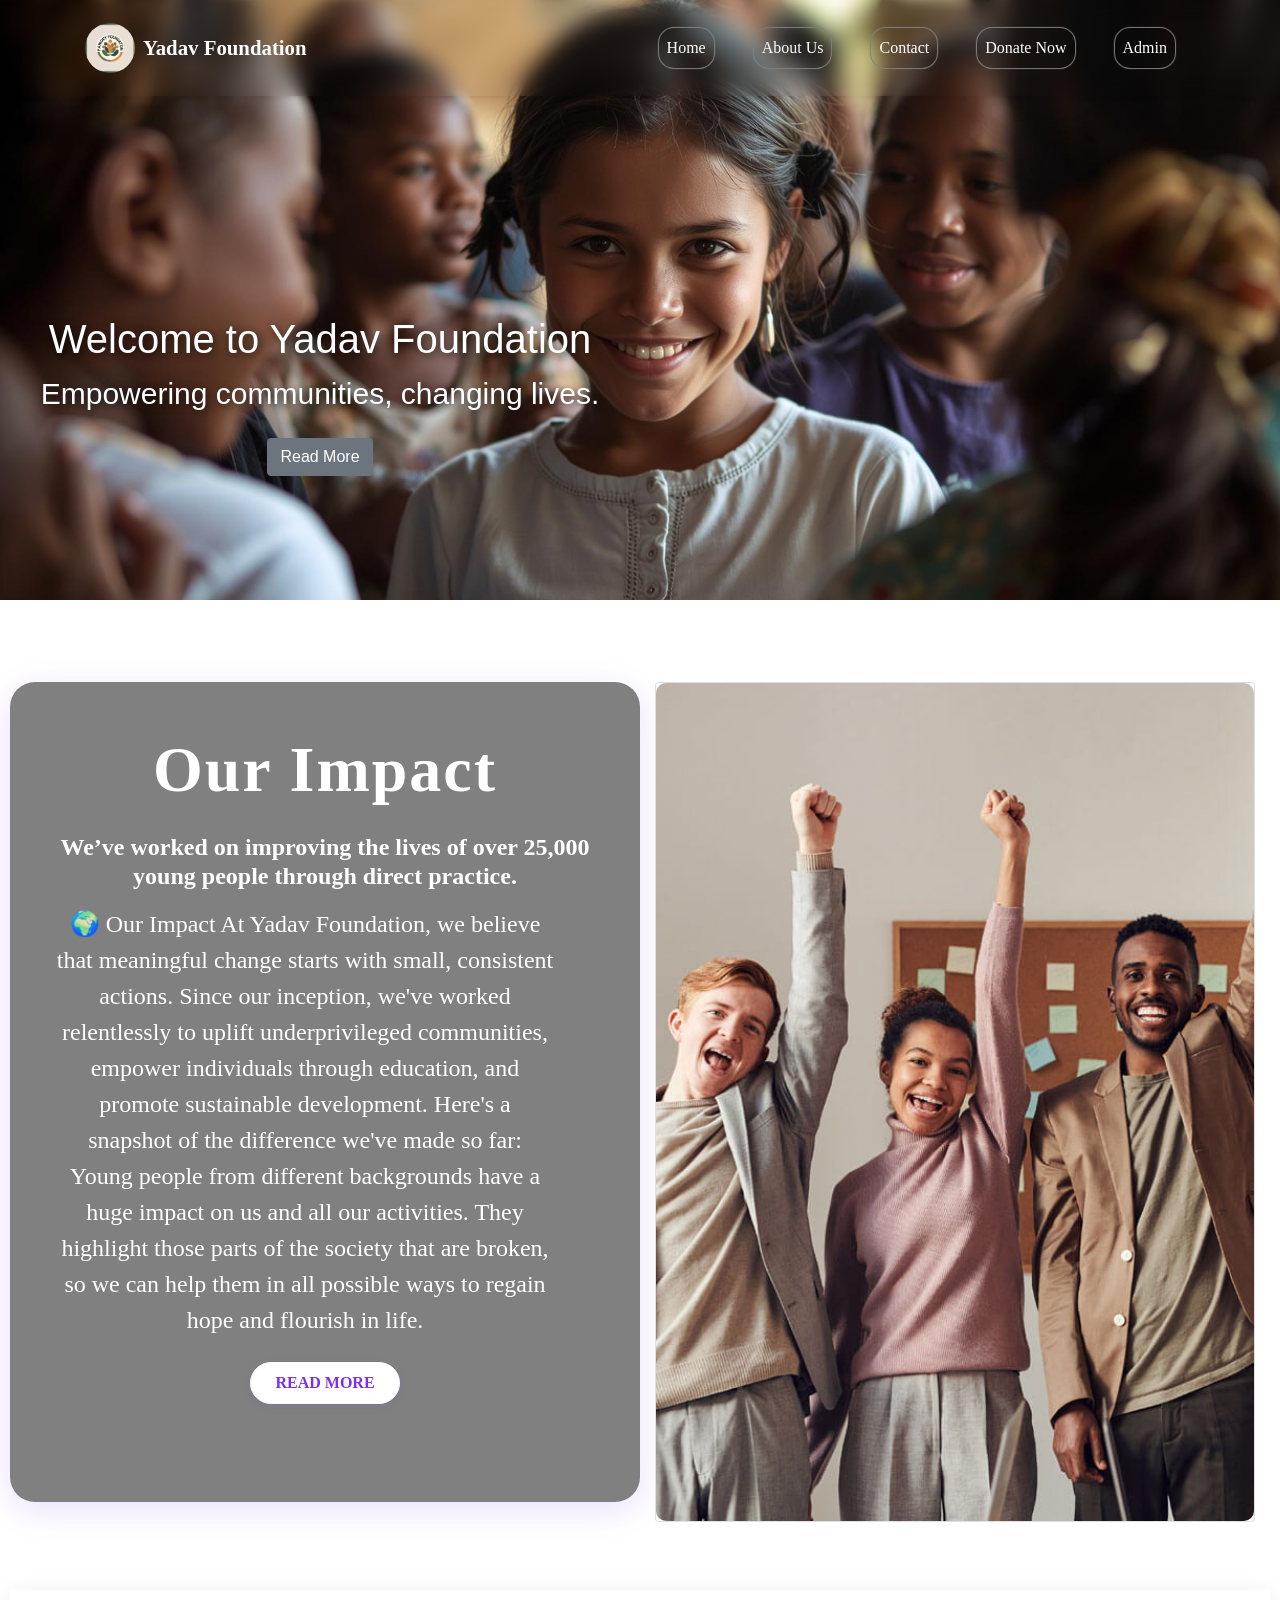
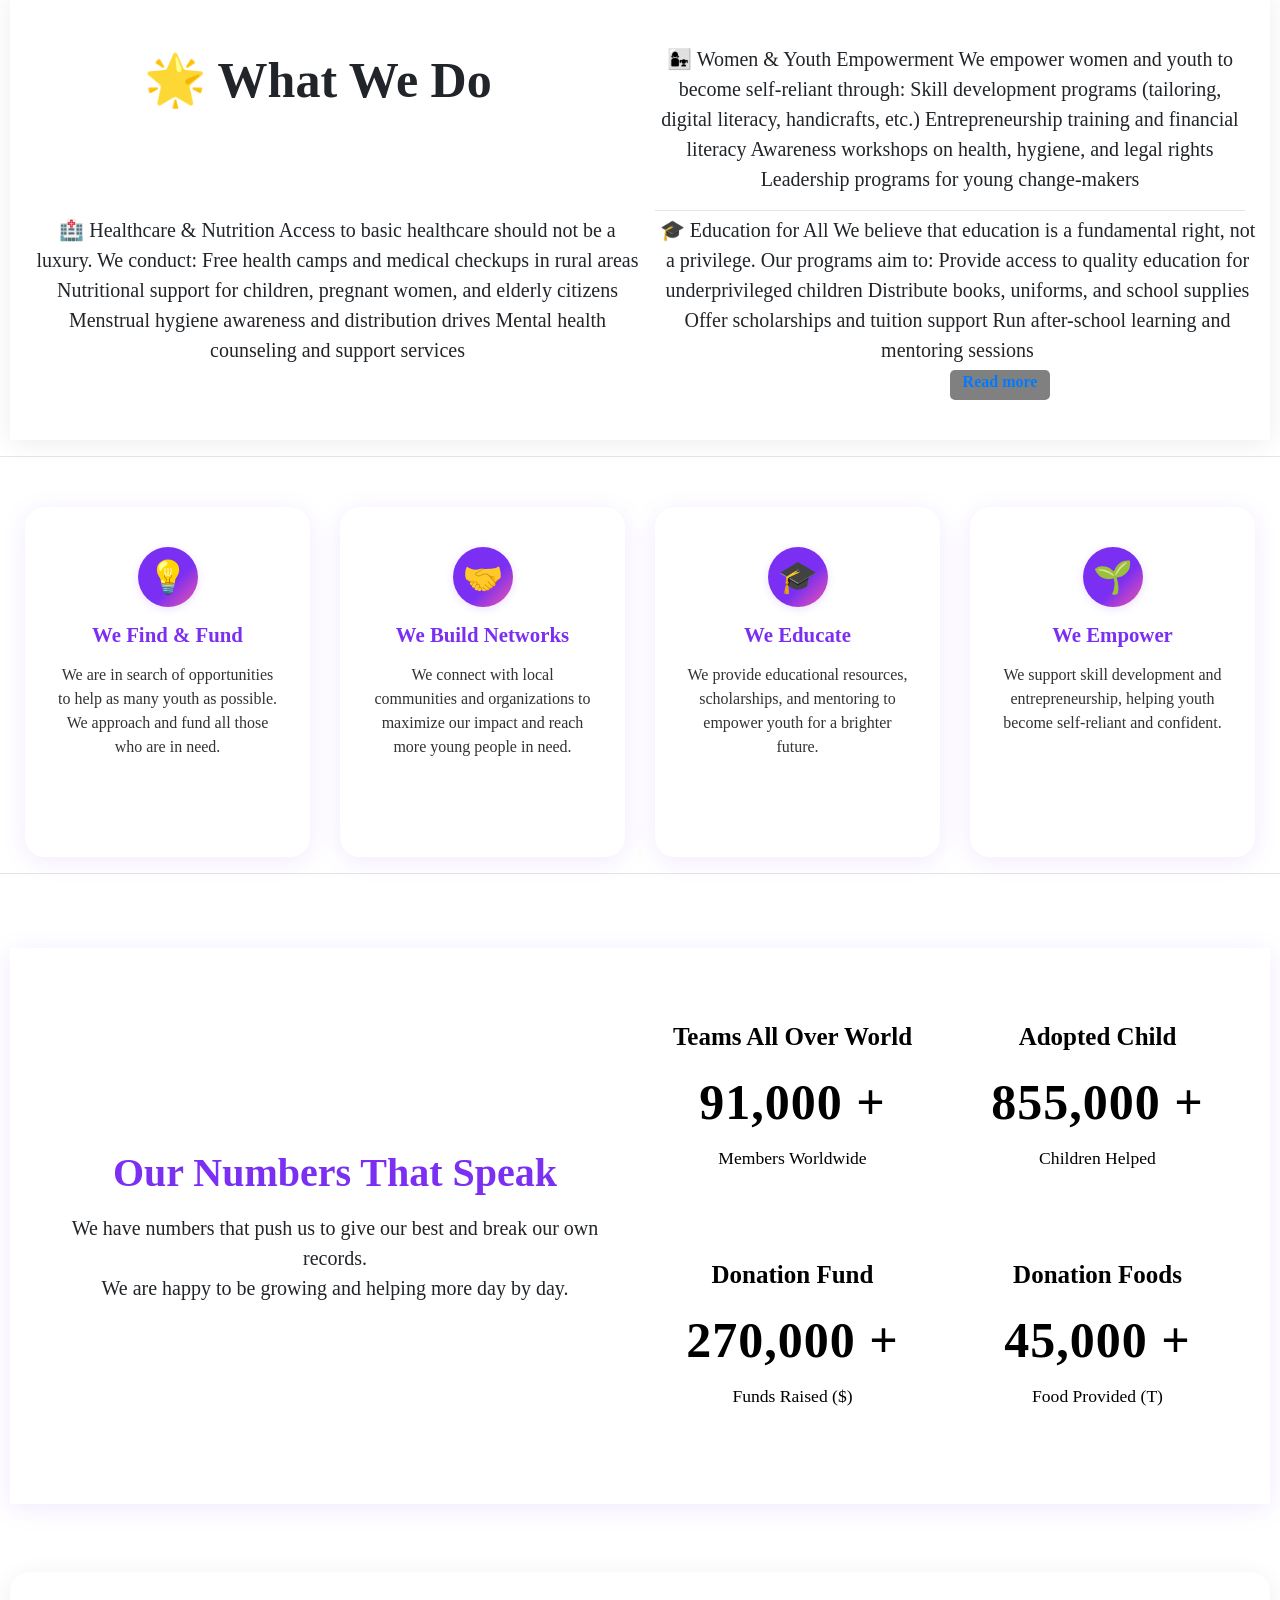
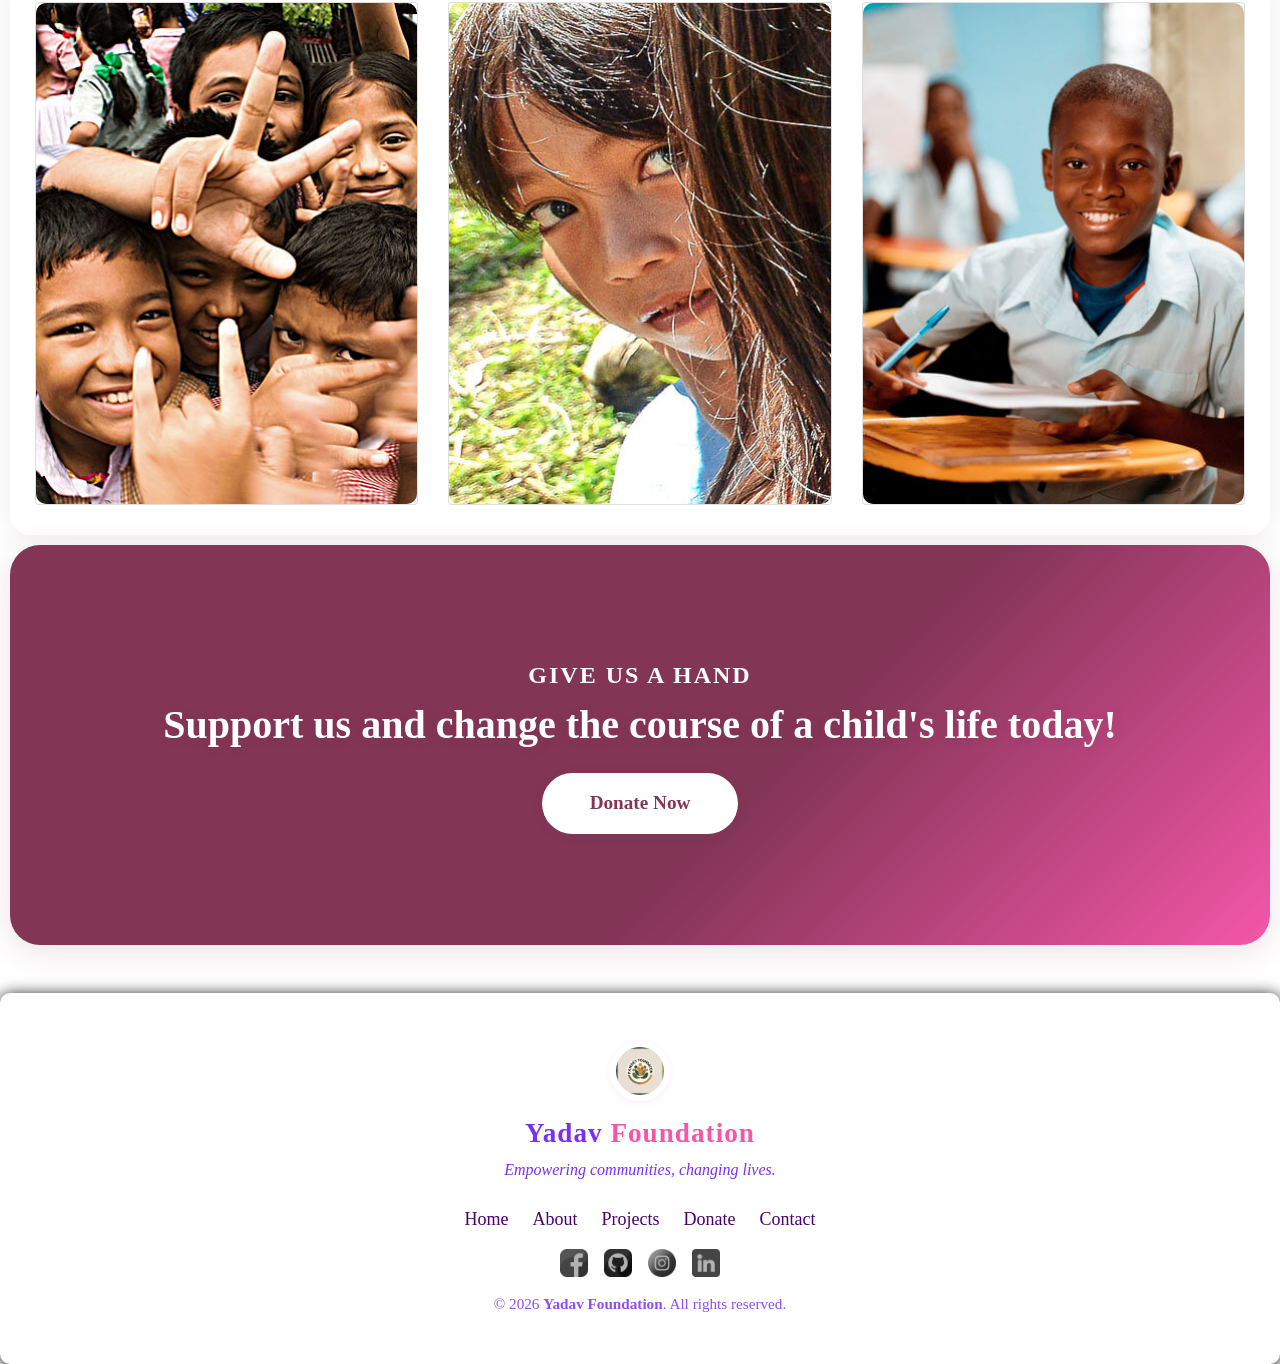
==== index.html @ 8e99e6e5 "first commit" ====
<!DOCTYPE html>
<html lang="en">

<head>
    <meta charset="UTF-8">
    <meta name="viewport" content="width=device-width, initial-scale=1.0">
    <title>NGO-Charity</title>
    <!-- ...existing code... -->
    <link rel="icon" type="image/png" href="images/logo.png" style="border-radius: 50%">
    <!-- ...existing code... -->
    <link rel="stylesheet" href="https://cdn.jsdelivr.net/npm/bootstrap@4.6.2/dist/css/bootstrap.min.css"
        integrity="sha384-xOolHFLEh07PJGoPkLv1IbcEPTNtaed2xpHsD9ESMhqIYd0nLMwNLD69Npy4HI+N" crossorigin="anonymous">
    <script src="https://cdn.jsdelivr.net/npm/jquery@3.5.1/dist/jquery.slim.min.js"
        integrity="sha384-DfXdz2htPH0lsSSs5nCTpuj/zy4C+OGpamoFVy38MVBnE+IbbVYUew+OrCXaRkfj"
        crossorigin="anonymous"></script>
    <script src="https://cdn.jsdelivr.net/npm/bootstrap@4.6.2/dist/js/bootstrap.bundle.min.js"
        integrity="sha384-Fy6S3B9q64WdZWQUiU+q4/2Lc9npb8tCaSX9FK7E8HnRr0Jz8D6OP9dO5Vg3Q9ct"
        crossorigin="anonymous"></script>
    <link rel="stylesheet" href="style.css">

</head>

<body>
    <div class="container-fluid p-0">
        <!-- Hero image at the top -->
        <div class="hero-image-container position-relative">
            <img src="images/home.jpg" alt="Hero" class="img-fluid w-100" style="height: 600px; object-fit: cover;">
            <div class="hero-text">
                <h1>Welcome to Yadav Foundation</h1>
                <p>Empowering communities, changing lives.</p>
                <button class="btn btn-secondary">Read More</button>
            </div>
        </div>
        <!-- navbar start -->
        <div class="row">
            <div class="col-sm-12">
                <nav class="navbar navbar-expand-md navbar-dark fixed-top custom-navbar shadow-sm">
                    <div class="container">
                        <a class="navbar-brand d-flex align-items-center" href="index.html">
                            <img src="images/logo.png" alt="Logo" class="rounded-circle mr-2"
                                style="height: 50px; width: 50px;">
                            <span class="brand-text">Yadav <strong>Foundation</strong></span>
                        </a>

                        <button class="navbar-toggler" type="button" data-toggle="collapse"
                            data-target="#navbarCollapse" aria-controls="navbarCollapse" aria-expanded="false"
                            aria-label="Toggle navigation">
                            <span class="navbar-toggler-icon"></span>
                        </button>

                        <div class="collapse navbar-collapse" id="navbarCollapse">
                            <ul class="navbar-nav ml-auto">
                                <li class="nav-item active">
                                    <a class="nav-link" href="index.html">Home</a>
                                </li>
                                <li class="nav-item active">
                                    <a class="nav-link" href="about.html">About Us</a>
                                </li>
                                <!-- <li class="nav-item active">
                                    <a class="nav-link" href="teams.html">Our Team</a>
                                </li> -->
                                <li class="nav-item active">
                                    <a class="nav-link" href="contact.html">Contact</a>
                                </li>

                                <li class="nav-item active">
                                    <a class="nav-link" href="donate.html">Donate Now</a>
                                </li>

                                <li class="nav-item active">
                                    <a class="nav-link" href="admin.html">Admin</a>
                                </li>
                            </ul>

                        </div>
                    </div>
                </nav>

            </div>
        </div>
        <!-- navbar end -->
        <!-- our impact start -->
        <br><br><br>
        <div class="row p-0 impact-row-bg" style="margin: 10px;">
            <div class="col-sm-6 impact-section-custom">
                <div class="text-center">
                    <h1 class="font-weight-bold display-4">Our Impact</h1>
                    <h3 class="mt-4 mb-3 font-weight-bold">We’ve worked on improving the lives of over 25,000 young
                        people through direct practice.</h3>
                    <p class="lead mb-4">
                        🌍 Our Impact

                        At Yadav Foundation, we believe that meaningful change starts with small, consistent actions.
                        Since our inception, we've worked relentlessly to uplift underprivileged communities, empower
                        individuals through education, and promote sustainable development. Here's a snapshot of the
                        difference we've made so far:
                        Young people from different backgrounds have a huge impact on us and all our activities. They
                        highlight those parts of the society that are broken, so we can help them in all possible ways
                        to regain hope and flourish in life.
                    </p>
                    <button class="btn btn-light font-weight-bold px-4 py-2 rounded-pill">READ MORE</button>
                </div>
            </div>
            <div class="col-sm-6">
                <center>
                    <div class="card" style="width: 100%;">
                        <img src="images/card1.jpg" class="card-img-top img" alt="...">
                    </div>
                </center>
            </div>
        </div><br><br>
        <!-- our impact end -->
        <!-- what we do start -->
        <div class="row what-we-do-bg" style="margin: 10px;">
            <div class="col-sm-6">
                <center>
                    <h1>🌟 What We Do</h1><br>
                    <p class="p">🏥 Healthcare & Nutrition

                        Access to basic healthcare should not be a luxury. We conduct:

                        Free health camps and medical checkups in rural areas

                        Nutritional support for children, pregnant women, and elderly citizens

                        Menstrual hygiene awareness and distribution drives

                        Mental health counseling and support services</p>
                </center>
            </div>
            <div class="col-sm-6"><br>

                <center>
                    <p id="p" class="text-center">👩‍👧 Women & Youth Empowerment

                        We empower women and youth to become self-reliant through:

                        Skill development programs (tailoring, digital literacy, handicrafts, etc.)

                        Entrepreneurship training and financial literacy

                        Awareness workshops on health, hygiene, and legal rights

                        Leadership programs for young change-makers</p>
                    <hr>
                    <p class="text-center p">🎓 Education for All

                        We believe that education is a fundamental right, not a privilege.
                        Our programs aim to:

                        Provide access to quality education for underprivileged children

                        Distribute books, uniforms, and school supplies

                        Offer scholarships and tuition support

                        Run after-school learning and mentoring sessions</p>
                    <br>
                    <a href="">Read more</a>
                </center>
            </div>
        </div>
        <!-- what we do end -->
        <hr>
        <br>
        <!-- cards start -->
        <div class="row card-row-custom" style="margin: 10px;">
            <div class="col-sm-3">
                <div class="card custom-card h-100 text-center">
                    <div class="card-body">
                        <div class="icon-circle mb-3">
                            <span>💡</span>
                        </div>
                        <h5 class="card-title font-weight-bold">We Find & Fund</h5>
                        <p class="card-text">We are in search of opportunities to help as many youth as possible. We
                            approach and fund all those who are in need.</p>
                    </div>
                </div>
            </div>
            <div class="col-sm-3">
                <div class="card custom-card h-100 text-center">
                    <div class="card-body">
                        <div class="icon-circle mb-3">
                            <span>🤝</span>
                        </div>
                        <h5 class="card-title font-weight-bold">We Build Networks</h5>
                        <p class="card-text">We connect with local communities and organizations to maximize our impact
                            and reach more young people in need.</p>
                    </div>
                </div>
            </div>
            <div class="col-sm-3">
                <div class="card custom-card h-100 text-center">
                    <div class="card-body">
                        <div class="icon-circle mb-3">
                            <span>🎓</span>
                        </div>
                        <h5 class="card-title font-weight-bold">We Educate</h5>
                        <p class="card-text">We provide educational resources, scholarships, and mentoring to empower
                            youth for a brighter future.</p>
                    </div>
                </div>
            </div>
            <div class="col-sm-3">
                <div class="card custom-card h-100 text-center">
                    <div class="card-body">
                        <div class="icon-circle mb-3">
                            <span>🌱</span>
                        </div>
                        <h5 class="card-title font-weight-bold">We Empower</h5>
                        <p class="card-text">We support skill development and entrepreneurship, helping youth become
                            self-reliant and confident.</p>
                    </div>
                </div>
            </div>
        </div>
        <!-- cards end -->
        <hr>
        <br><br>
        <!-- our numbers of speaking start -->
        <!-- ...existing code... -->
        <div class="row stats-row" style="margin: 10px;">
            <div class="col-sm-6 d-flex flex-column justify-content-center align-items-center stats-info">
                <h1 class="font-weight-bold mb-3">Our Numbers That Speak</h1>
                <p class="lead text-center mb-0">
                    We have numbers that push us to give our best and break our own records.<br>
                    We are happy to be growing and helping more day by day.
                </p>
            </div>
            <div class="col-sm-6">
                <div class="row">
                    <div class="col-6 mb-4">
                        <div class="stat-card text-center">
                            <div class="stat-icon">Teams All Over World</div>
                            <div class="stat-number" data-target="100000">0 +</div>
                            <div class="stat-label">Members Worldwide</div>
                        </div>
                    </div>
                    <div class="col-6 mb-4">
                        <div class="stat-card text-center">
                            <div class="stat-icon">Adopted Child</div>
                            <div class="stat-number" data-target="950000">0 +</div>
                            <div class="stat-label">Children Helped</div>
                        </div>
                    </div>
                    <div class="col-6 mb-4">
                        <div class="stat-card text-center">
                            <div class="stat-icon">Donation Fund</div>
                            <div class="stat-number" data-target="300000">0 +</div>
                            <div class="stat-label">Funds Raised ($)</div>
                        </div>
                    </div>
                    <div class="col-6 mb-4">
                        <div class="stat-card text-center">
                            <div class="stat-icon">Donation Foods</div>
                            <div class="stat-number" data-target="50000">0 +</div>
                            <div class="stat-label">Food Provided (T)</div>
                        </div>
                    </div>
                </div>
            </div>
        </div>
        <!-- ...existing code... -->


        <br><br>
        <!-- our numbers of speaking end -->
        <!-- cards start -->
        <div class="row gallery-row-bg" style="margin: 10px;">
            <div class="col-sm-4">
                <div class="card" style="width: 100%;">
                    <img src="images/card2.jpg" class="card-img-top img" alt="...">
                </div>
            </div>
            <div class="col-sm-4">
                <div class="card" style="width: 100%;">
                    <img src="images/card3.jpg" class="card-img-top img" alt="...">
                </div>
            </div>
            <div class="col-sm-4">
                <div class="card" style="width: 100%;">
                    <img src="images/card4.jpg" class="card-img-top img" alt="...">
                </div>
            </div>
        </div>
        <!-- cards end -->
        <!-- donation page start -->
        <div class="row donate-section align-items-center" style="margin: 10px; height: 400px;">
            <div class="col-sm-12">
                <div class="donate-content text-center">
                    <p class="donate-title mb-2">GIVE US A HAND</p>
                    <h1 class="donate-heading mb-4">Support us and change the course of a child's life today!</h1>
                    <a href="donate.html"
                        class="btn btn-light btn-lg font-weight-bold px-5 py-3 rounded-pill donate-btn">Donate Now</a>
                </div>
            </div>
        </div>
        <!-- donation page end -->

        <!-- footer start -->
        <footer class="main-footer-unique mt-5">
            <div class="footer-wave"></div>
            <div class="container text-center py-5">
                <div class="footer-logo mb-3">
                    <img src="images/logo.png" alt="NGO Logo"
                        style="height: 60px; border-radius: 50%; background: #fff; padding: 6px;">
                </div>
                <h2 class="footer-brand mb-2">Yadav <span>Foundation</span></h2>
                <p class="footer-motto mb-4">Empowering communities, changing lives.</p>
                <div class="footer-links mb-3">
                    <a href="index.html">Home</a>
                    <a href="about.html">About</a>
                    <a href="projects.html">Projects</a>
                    <a href="donate.html">Donate</a>
                    <a href="contact.html">Contact</a>
                </div>
                <div class="footer-social mb-3">
                    <a href="https://www.facebook.com/pushpraj.yadav.7161" title="Facebook"
                        class="footer-social-icon" target="_blank" rel="noopener noreferrer"><img
                            src="images/facebook.png" alt="Facebook" /></a>
                    <a href="https://github.com/PUSHPA9555" title="GitHub" class="footer-social-icon"
                        target="_blank" rel="noopener noreferrer"><img src="images/github.png" alt="GitHub" /></a>
                    <a href="https://www.instagram.com/sanskari_balak_1807/?hl=en" title="Instagram"
                        class="footer-social-icon" target="_blank" rel="noopener noreferrer"><img
                            src="images/instagram.png" alt="Instagram" /></a>

                    <a href="https://www.linkedin.com/in/pushpraj-yadav-289b63322/" title="Linkedin"
                        class="footer-social-icon " target="_blank" rel="noopener noreferrer"><img
                            src="images/linkedin.png" alt="Linkedin" /></a>
                </div>
                <p class="footer-copyright mb-0">
                    &copy; 2026 <b>Yadav Foundation</b>. All rights reserved.
                </p>
            </div>
        </footer>
        <!-- Add this just before </body> in your index.html -->
      
        <!-- footer end -->
    </div>
  <a href="index.html" class="go-top-btn" id="goTopBtn" title="Go to top">⬆</a>
    <!-- script.js file -->
    <script src="script.js"></script>
    
        <script>
// Show/hide scroll-to-top button
const goTopBtn = document.getElementById("goTopBtn");

window.addEventListener("scroll", () => {
    if (window.scrollY > 300) {
        goTopBtn.style.display = "block";
        goTopBtn.style.opacity = "1";
    } else {
        goTopBtn.style.opacity = "0";
        setTimeout(() => {
            goTopBtn.style.display = "none";
        }, 300);
    }
});

// Smooth scroll to top
goTopBtn.addEventListener("click", function (e) {
    e.preventDefault();
    window.scrollTo({ top: 0, behavior: "smooth" });

    const hideAfterScroll = setInterval(() => {
        if (window.scrollY === 0) {
            goTopBtn.style.opacity = "0";
            setTimeout(() => {
                goTopBtn.style.display = "none";
            }, 300);
            clearInterval(hideAfterScroll);
        }
    }, 100);
});


document.addEventListener("DOMContentLoaded", () => {
  const counters = document.querySelectorAll(".stat-number");

  counters.forEach(counter => {
    const updateCount = () => {
      const target = +counter.getAttribute("data-target");
      let count = +counter.innerText.replace(/\D/g, "");  // Non-digit hata ke number lo
      const increment = Math.ceil(target / 100);  // Speed adjust karne ke liye

      if (count < target) {
        count += increment;
        if (count > target) count = target;
        counter.innerText = count.toLocaleString() + " +";
        setTimeout(updateCount, 20);
      } else {
        counter.innerText = target.toLocaleString() + " +";  // Final number with commas
      }
    };

    updateCount();
  });
});

</script>


	<!-- tawk to link -->
	<!--Start of Tawk.to Script-->
	<script type="text/javascript">
	var Tawk_API=Tawk_API||{}, Tawk_LoadStart=new Date();
	(function(){
	var s1=document.createElement("script"),s0=document.getElementsByTagName("script")[0];
	s1.async=true;
	s1.src='https://embed.tawk.to/68ccf6eb61e7091922556005/1j5ga92cn';
	s1.charset='UTF-8';
	s1.setAttribute('crossorigin','*');
	s0.parentNode.insertBefore(s1,s0);
	})();
	</script>
	<!--End of Tawk.to Script-->
</body>

</html>
---- style.css ----
*{
    margin: 0;
    padding: 0;

}

body {
    font-family: Georgia, 'Times New Roman', Times, serif;
    /* background-image: url('images/bg.jpg'); */
    background: transparent;
    background-color: white;
    background-attachment: fixed;      /* This line fixes the background */
    background-size: cover;            /* Ensures the image covers the viewport */
    background-repeat: no-repeat;      /* Prevents tiling */
    background-position: center center;/* Centers the image */
}
.custom-navbar {
    background: rgba(0, 123, 255, 0.85); /* Light blue with transparency */
    backdrop-filter: blur(10px);
    transition: all 0.3s ease-in-out;
}
.custom-navbar {
    background:  none !important; /* semi-transparent black */
    transition: background 0.3s;
}
.navbar-brand .brand-text {
    font-size: 1.3rem;
    font-weight: 600;
    color: #fff;
    transition: color 0.3s ease-in-out;
}

.navbar-nav .nav-link {
    color: #fff;
    font-weight: 500;
    transition: color 0.3s ease-in-out;
    box-shadow: 0 0 1px 1px gray;
    margin: 20px;
    border-radius: 15px;
}

.navbar-nav .nav-link:hover {
    color: #d1ecf1;
    background: gray;
    border-radius: 10px;
    transition: color 0.3s ease-in-out;
transform: translateY(-10%);
}

.navbar-toggler {
    border-color: rgba(255, 255, 255, 0.3);
}

/* ...existing code... */
.hero-image-container {
    position: relative;
}

.hero-text {
    position: absolute;
    top: 66%;
    font-family: Arial, Helvetica, sans-serif;
    left: 25%;
    transform: translate(-50%, -50%);
    color: white;
    text-align: center;
    text-shadow: 2px 2px 8px rgba(0,0,0,0.7);
    width: 100%;
    z-index: 2;
    font-size: 30px;
     /* border: none; */
     
    /* margin: 24px 0; */
    /* transform: translateY(-10%); */
}
/* ...existing code... */

.impact-section-custom {
    background:  gray;
    color: #fff;
    border-radius: 25px;
    padding: 50px 35px;
    box-shadow: 0 8px 32px 0 rgba(123, 47, 242, 0.15);
    margin-bottom: 20px;
}
.impact-section-custom h1,
.impact-section-custom h3,
.impact-section-custom p {
    color: #fff;
}
.impact-section-custom h1 {
    font-size: 4rem;
    letter-spacing: 2px;
}
.impact-section-custom h3 {
    font-size: 1.5rem;
}
.impact-section-custom p {
    font-size: 1.5rem;
    margin: 10px;
    margin-right: 50px;
    
}
.impact-section-custom .btn {
    background: #fff;
    color: #7b2ff2;
    font-weight: bold;
    border-radius: 30px;
    padding: 12px 36px;
    transition: background 0.3s, color 0.3s;
    box-shadow: 0 2px 8px rgba(123, 47, 242, 0.1);
}
.impact-section-custom .btn:hover {
    background: #7b2ff2;
    color: #fff;
    border: 1px solid #fff;
}
 .img{
    border-radius: 10px;
 }

 .what-we-do-bg {
    background: #fff;
    /* border-radius: 20px; */
    margin:0 100px;
    padding:10px 30px;
    box-shadow: 0 4px 24px rgba(0,0,0,0.07);
    padding: 30px 10px;
    height: 450px;
}
.what-we-do-bg h1{
    position: absolute;
    top: 30px;
    left: 20%;
    font-size: 50px;
    font-weight: bold;
}
.what-we-do-bg .p {
    position: absolute;
    top: 50%;
    font-size: 20px;
}
.what-we-do-bg #p{
    font-size: 20px;

}


.what-we-do-bg a{
     position: absolute;
    bottom: 10px;
    background: gray;
  font-weight: 800;
    height: 30px;
    text-decoration: none;
    width: 100px;
    text-align: center;
border-radius: 5px;
transition: 0.3s color ease-in-out;
}
.what-we-do-bg a:hover{
    background: red;

    transform: translateY(-20%);

}

.card-row-custom {
    margin-bottom: 40px;
}

.custom-card {
    border: none;
    border-radius: 20px;
    box-shadow: 0 4px 24px rgba(123, 47, 242, 0.10);
    transition: transform 0.2s, box-shadow 0.2s;
    background: #fff;
    padding: 20px 10px;
    min-height: 350px;
}

.custom-card:hover {
    transform: translateY(-10px) scale(1.03);
    box-shadow: 0 8px 32px rgba(123, 47, 242, 0.18);
}

.icon-circle {
    width: 60px;
    height: 60px;
    background: linear-gradient(135deg, #7b2ff2 60%, #f357a8 100%);
    border-radius: 50%;
    display: flex;
    align-items: center;
    justify-content: center;
    font-size: 2rem;
    color: #fff;
    margin: 0 auto 10px auto;
    box-shadow: 0 2px 8px rgba(123, 47, 242, 0.15);
}

.custom-card .card-title {
    font-size: 1.3rem;
    margin-bottom: 15px;
    color: #7b2ff2;
}

.custom-card .card-text {
    font-size: 1rem;
    color: #333;
}
.stats-row {
    background: #fff;
    /* border-radius: 25px; */
    box-shadow: 0 4px 24px rgba(123, 47, 242, 0.10);
    padding: 40px 20px;
    margin-bottom: 40px;
}

.stats-info h1 {
    color: #7b2ff2;
    font-size: 2.5rem;
}

.stat-card {
    background:  white;
    color: black;
    border-radius: 18px;
    padding: 30px 10px;
    min-height: 170px;
    display: flex;
    flex-direction: column;
    align-items: center;
    justify-content: center;
    transition: transform 0.3s;
}
.stat-card:hover {
    transform: translateY(-8px) ;
}
.stat-icon {
    font-size: 25px;
    font-weight: bold;
    margin-bottom: 10px;
}
.stat-number {
    font-size:  50px;
    font-weight: bold;
    margin-bottom: 5px;
    letter-spacing: 1px;
}
.stat-label {
    font-size: 1.1rem;
    font-weight: 500;
}

.gallery-row-bg {
    background: #fff;
    border-radius: 20px;
    box-shadow: 0 4px 24px rgba(0,0,0,0.07);
    padding: 30px 10px;
}

.donate-section {
    background: linear-gradient(135deg, #833556 60%, #f357a8 100%);
    color: #fff;
    border-radius: 30px;
    box-shadow: 0 6px 32px rgba(131, 53, 86, 0.15);
    display: flex;
    align-items: center;
    justify-content: center;
    min-height: 350px;
}

.donate-content {
    padding: 40px 20px;
}

.donate-title {
    font-size: 1.5rem;
    letter-spacing: 2px;
    font-weight: 600;
    color: #fff;
}

.donate-heading {
    font-size: 2.5rem;
    font-weight: bold;
    color: #fff;
    margin-bottom: 30px;
    text-shadow: 2px 2px 10px rgba(131,53,86,0.2);
}

.donate-btn {
    background: #fff;
    color: #833556;
    border: none;
    font-size: 1.2rem;
    border-radius: 30px;
    transition: background 0.3s, color 0.3s, box-shadow 0.3s;
    box-shadow: 0 2px 12px rgba(131,53,86,0.08);
}
.donate-btn:hover {
    background: #833556;
    color: #fff;
    border: 1px solid #fff;
}

#goTopBtn {
  display: none;
  position: fixed;
  bottom: 0;
  right: 0;
  font-size: 24px;
  background-color: #333;
  color: #fff;
  padding: 12px 16px;
  border-radius: 50%;
  text-decoration: none;
  z-index: 1000;
  cursor: pointer;
  transition: opacity 0.3s ease;
  opacity: 0;
}

#goTopBtn.show {
  display: block;
  opacity: 1;
}


.main-footer-unique {
    background: #fff;
    color: #4b006e;
    border-radius: 10px;
    box-shadow: 0 2px 16px black;
    margin-top: 40px;
    /* border-top: 4px solid #7b2ff2; */
}
.main-footer-unique .footer-logo img {
    box-shadow: 0 2px 8px rgba(123,47,242,0.08);
}
.main-footer-unique .footer-brand {
    font-size: 1.7rem;
    font-weight: 700;
    letter-spacing: 1px;
    color: #7b2ff2;
}
.main-footer-unique .footer-brand span {
    color: #f357a8;
    font-weight: 700;
}
.main-footer-unique .footer-motto {
    font-size: 1rem;
    color: #7b2ff2;
    font-style: italic;
}
.main-footer-unique .footer-links {
    margin-bottom: 10px;
}
.main-footer-unique .footer-links a {
    color: #4b006e;
    margin: 0 10px;
    text-decoration: none;
    font-weight: 500;
    font-size: 18px;
    transition: color 0.2s;
    position: relative;
}
.main-footer-unique .footer-links a:hover {
    color: #f357a8;
    text-decoration: underline;
}
.main-footer-unique .footer-social {
    margin-bottom: 10px;
}
.main-footer-unique .footer-social-icon img {
    width: 28px;
    height: 28px;
    margin: 0 6px;
    filter: grayscale(1) brightness(0.7);
    transition: filter 0.2s, transform 0.2s;
}
.main-footer-unique .footer-social-icon:hover img {
    filter: none;
    transform: scale(1.1);
}
.main-footer-unique .footer-copyright {
    font-size: 0.95rem;
    color: #7b2ff2;
    margin-top: 10px;
    opacity: 0.85;
}

.who-we-are-section {
    background: #fff;
    /* border-radius: 24px; */
    box-shadow: 0 4px 24px rgba(123, 47, 242, 0.07);
    padding: 40px 30px;
}
.who-we-are-title {
    color: black;
    font-size: 2.2rem;
    font-weight: 700;
    letter-spacing: 1px;
}
.who-we-are-text {
    font-size: 1.15rem;
    color: rgb(63, 61, 61);
    line-height: 1.7;
}

.about-card-row {
    margin-bottom: 40px;
}
.about-card {
    background: #fff;
    border-radius: 18px;
    box-shadow: 0 4px 24px rgba(123, 47, 242, 0.08);
    color:black;
    height: 350px;
    transition: box-shadow 0.2s;
}
.about-card:hover {
    box-shadow: 0 0 8px 12px white;
    transform: translateY(-10%);
    transition: 0.3s ease-in-out;
}
.custom-hr {
    border: none;
    border-top: 1px solid #f357a8; /* Change color and thickness as needed */
    margin: 24px 0;
}

#card-body{
    border: 2px solid;
    border: none;
    border-radius: 10px;
    box-shadow: 0 0 5px 5px gray;
        font-size: 25px;
        transition: 0.3s ease-in-out;
}

#card-body:hover{
transform: translateY(-10%);

}
.contact-section-custom {
    background: #fff;
    border-radius: 20px;
    box-shadow: 0 4px 24px white;
    padding: 24px 0;
}
.contact-info-card {
    background: gray;
    color: #fff;
    /* border-radius: 16px; */
    box-shadow: 0 0 2px 12px  white;
    min-height: 350px;
}
.contact-info-card b {
    color: #fff;
}
.contact-form-card {
    background: #f7f7f7;
    border-radius: 16px;
    box-shadow: 0 0 2px 12px white;
    min-height: 350px;
}
.contact-btn-custom {
    background: greenyellow;
    color: #fff;
    font-weight: bold;
    border-radius: 30px;
    padding: 12px 0;
    transition: background 0.3s, color 0.3s;
}
.contact-btn-custom:hover {
    background:cyan;
    color: #fff;
}
.contact-social a {
    display: inline-block;
    margin: 0 6px;
    transition: transform 0.2s;
}
.contact-social a:hover {
    transform: scale(1.15);
}
#nutriton{
    transition: 0.3s ease-in-out;
    cursor: pointer;
    box-shadow: 0 0 5px 5px gray;
    border-radius: 10px;
}
#nutriton:hover{
transform: translateY(-10%);
}


/* Tablets aur small screens ke liye */
@media (max-width: 992px) {
  .who-we-are-section {
    flex-direction: column; /* Agar tumne flex use kiya hai to vertical kar do */
  }

  .who-we-are-section img {
    width: 120px;  /* Image ko thoda chhota karo */
    margin-bottom: 20px;
  }

  .about-card {
    padding: 20px;
    font-size: 0.9rem;
  }
}

/* Mobile phones ke liye */
@media (max-width: 576px) {
  .hero-text h1 {
    font-size: 30px; /* Heading ko chhota karo */
    margin-bottom: 100px;
  }

  .stat-card {
    font-size: 0.8rem;
  }

  .stat-number {
    font-size: 1.5rem;
  }

  .navbar-brand img {
    width: 40px;
    height: 40px;
  }

  .donate-btn {
    padding: 10px 20px;
    font-size: 1rem;
  }
}

.chat-btn {
    position: fixed;
    bottom: 20px;
    right: 20px;
    color: #fff;
    background-color: #0b74da;
    border: none;
    border-radius: 50%;
    width: 40px;
    height: 40px;
    text-align: center;
    font-size: 24px;
    cursor: pointer;
    box-shadow: 0 4px 8px rgba(0, 0, 0, 0.1);

}
.chat-btn:hover{
animation-play-state: paused;
transform: translateY(-10px);
}
@keyframes floatY{
0%{transform: translateY(0);}
50%{transform: translateY(-8px);}
100%{transform: translateY(0);}
}

@media(prefers-reduced-motion: reduce){

}

 
.chat-box {
    position: fixed;
    bottom: 90px;
    right: 30px;
    width: 300px;
    height: 300px;
    border-radius: 10px;
    /* background: #fffe4e; */
    box-shadow: 0 4px 12px rgba(0, 0, 0, 0.1);
    display: flex;
    flex-direction: column;
    overflow: hidden;
    text-align: center;
    justify-content: space-between;


}

.chat-header {
    background: #334ea3;
    color: white;
    font-size: 18px;
    padding: 12px;
    font-weight: bold;
    box-shadow: 0 10px 15px;
}

.chat-message {
    flex: 1;
    padding: 10px;
    overflow-y: auto;
    background: #f9f9f9;
    background-image: url('');
    width: 300px;
}

.message {
    margin-bottom: 20px;
    padding: 10px 12px;
    border-radius: 10px;
    max-width: 70%;
    border-top-left-radius: 0;
    border-bottom-right-radius: 0;
    border-bottom-left-radius: 30px;
    box-shadow: 0 0 3px 5px rgba(0, 0, 0, 0.1);
}

.user {
    background: #8cf02e;
    /* align-self: flex-end; */
    margin-left: 76px;

    border-bottom-right-radius: 0;

}

.bot {
    background: #ececec;
    align-self: flex-end;
}

.chat-input {
    border: solid 1px #ddd;
    display: flex;

}

.chat-input input {
    border: none;
    flex: 1;
    padding: 10px;
    font-size: 18px;

}
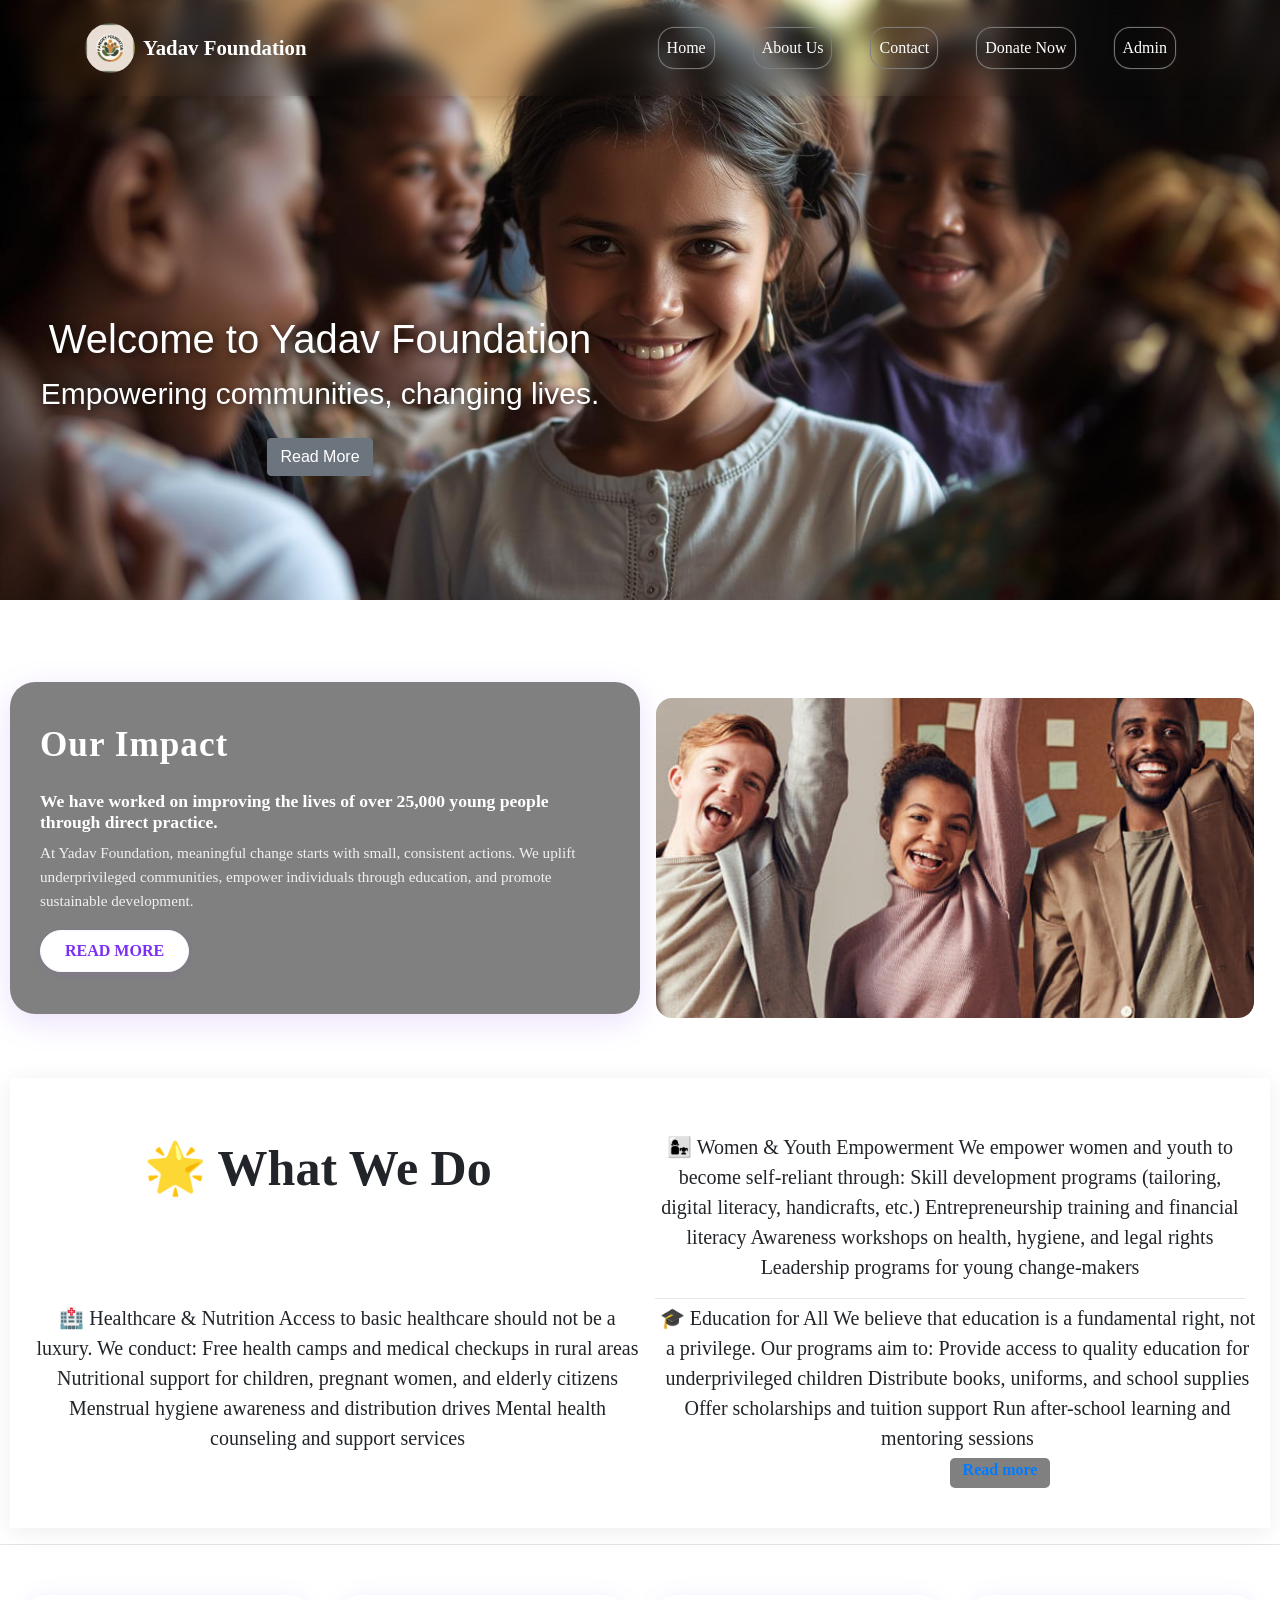
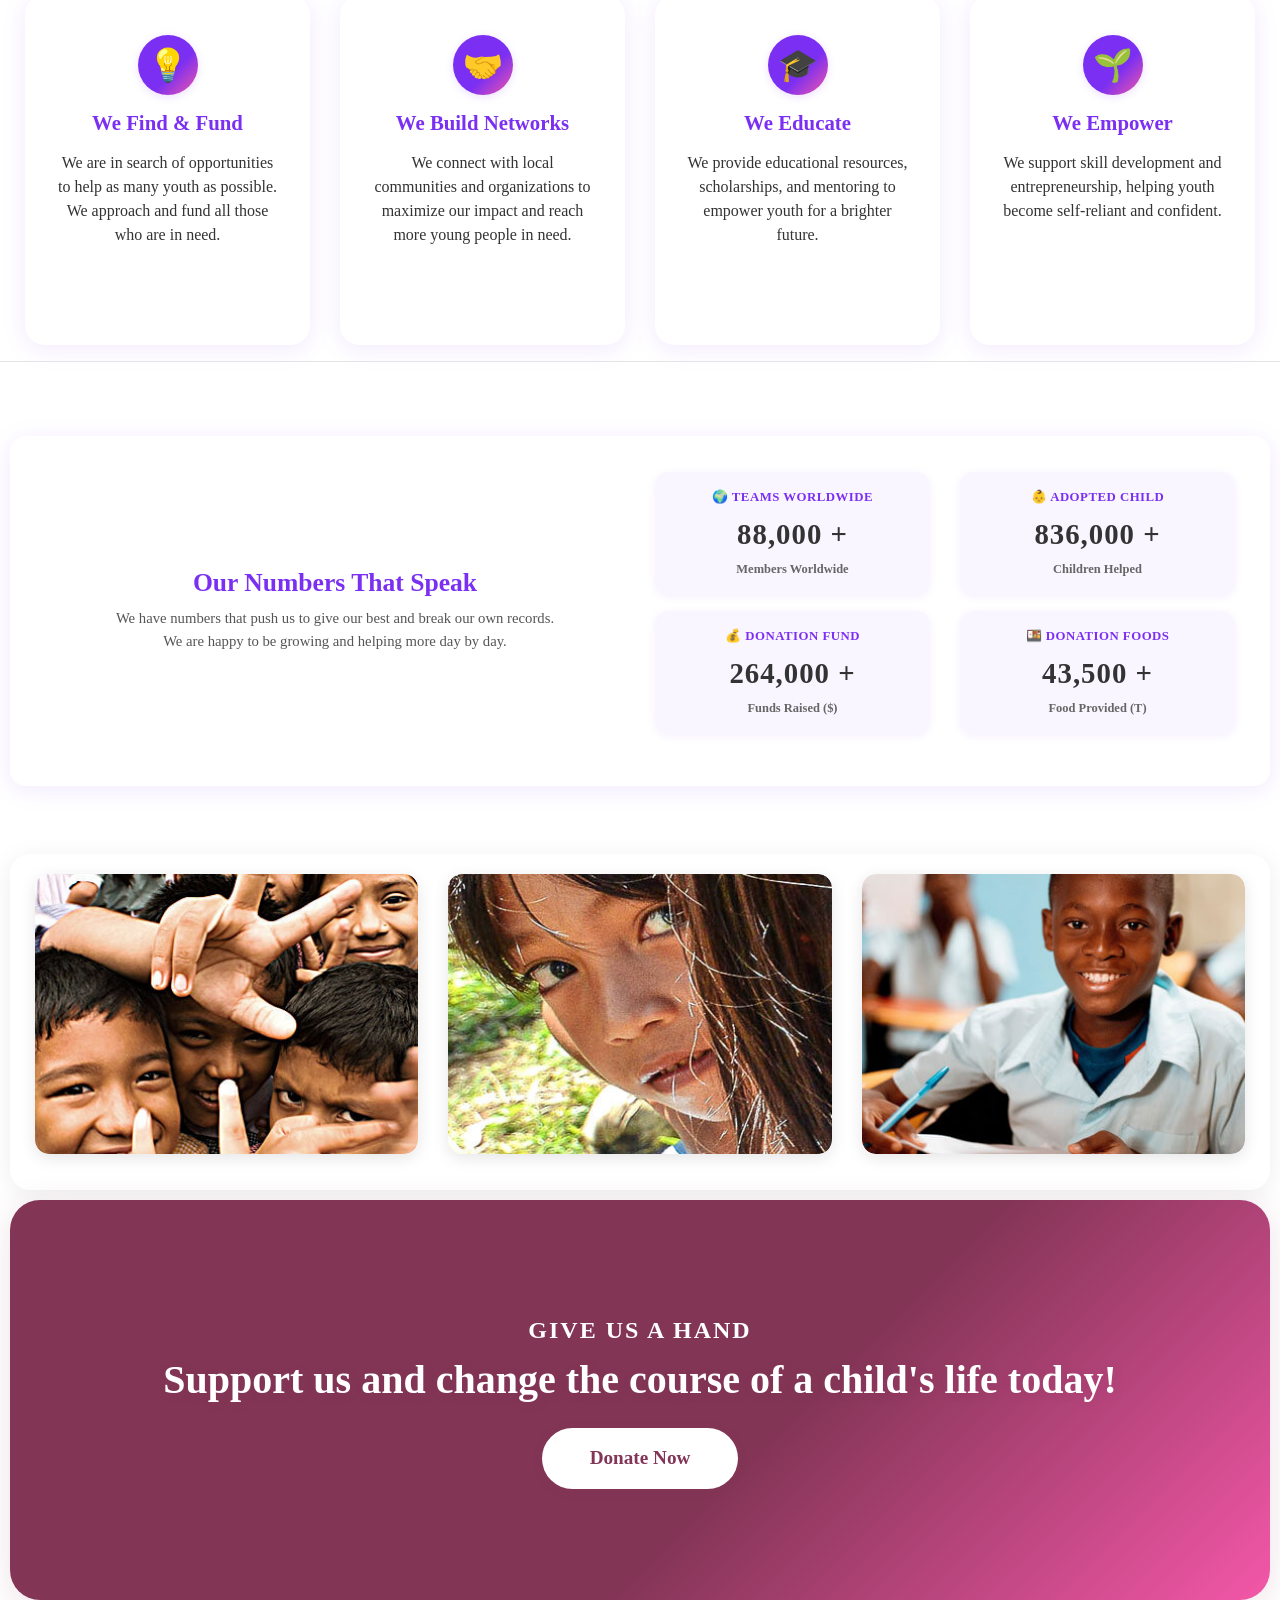
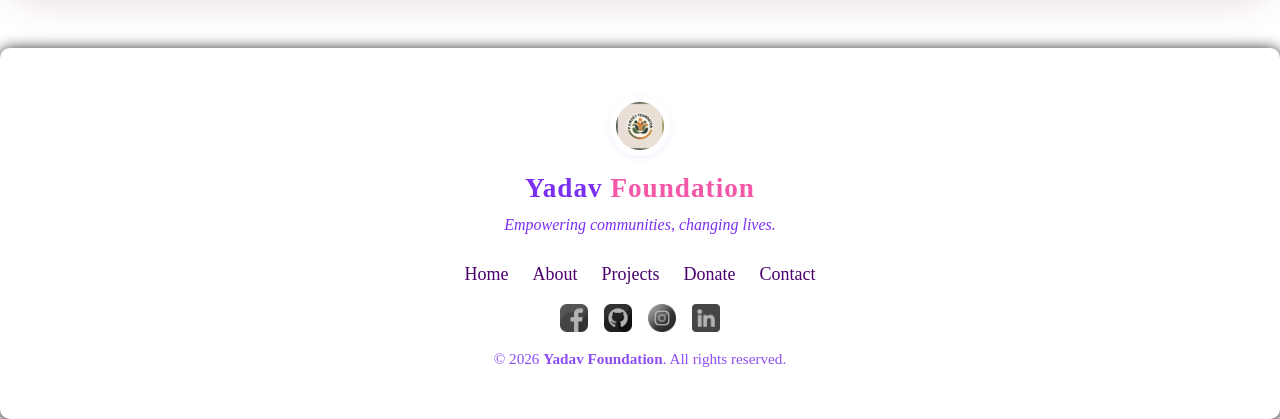
==== commit 5d4321cf: "done" ====
--- a/index.html
+++ b/index.html
@@ -81,34 +81,19 @@
         <!-- navbar end -->
         <!-- our impact start -->
         <br><br><br>
-        <div class="row p-0 impact-row-bg" style="margin: 10px;">
-            <div class="col-sm-6 impact-section-custom">
-                <div class="text-center">
-                    <h1 class="font-weight-bold display-4">Our Impact</h1>
-                    <h3 class="mt-4 mb-3 font-weight-bold">We’ve worked on improving the lives of over 25,000 young
-                        people through direct practice.</h3>
-                    <p class="lead mb-4">
-                        🌍 Our Impact
-
-                        At Yadav Foundation, we believe that meaningful change starts with small, consistent actions.
-                        Since our inception, we've worked relentlessly to uplift underprivileged communities, empower
-                        individuals through education, and promote sustainable development. Here's a snapshot of the
-                        difference we've made so far:
-                        Young people from different backgrounds have a huge impact on us and all our activities. They
-                        highlight those parts of the society that are broken, so we can help them in all possible ways
-                        to regain hope and flourish in life.
-                    </p>
+        <div class="row p-0 impact-row-bg align-items-stretch" style="margin: 10px;">
+            <div class="col-sm-6 impact-section-custom d-flex flex-column justify-content-center">
+                <h2 class="font-weight-bold impact-title">Our Impact</h2>
+                <h5 class="mt-3 mb-2 font-weight-bold impact-subtitle">We have worked on improving the lives of over 25,000 young people through direct practice.</h5>
+                <p class="impact-desc mb-3">At Yadav Foundation, meaningful change starts with small, consistent actions. We uplift underprivileged communities, empower individuals through education, and promote sustainable development.</p>
+                <div>
                     <button class="btn btn-light font-weight-bold px-4 py-2 rounded-pill">READ MORE</button>
                 </div>
             </div>
-            <div class="col-sm-6">
-                <center>
-                    <div class="card" style="width: 100%;">
-                        <img src="images/card1.jpg" class="card-img-top img" alt="...">
-                    </div>
-                </center>
-            </div>
-        </div><br><br>
+            <div class="col-sm-6 d-flex align-items-center p-3">
+                <img src="images/card1.jpg" class="img" alt="Our Impact" style="width:100%; height:320px; object-fit:cover; border-radius:16px;">
+            </div>
+        </div><br>
         <!-- our impact end -->
         <!-- what we do start -->
         <div class="row what-we-do-bg" style="margin: 10px;">
@@ -219,40 +204,40 @@
         <br><br>
         <!-- our numbers of speaking start -->
         <!-- ...existing code... -->
-        <div class="row stats-row" style="margin: 10px;">
-            <div class="col-sm-6 d-flex flex-column justify-content-center align-items-center stats-info">
-                <h1 class="font-weight-bold mb-3">Our Numbers That Speak</h1>
-                <p class="lead text-center mb-0">
+        <div class="row stats-row align-items-center" style="margin: 10px;">
+            <div class="col-sm-6 d-flex flex-column justify-content-center align-items-center stats-info py-4">
+                <h3 class="font-weight-bold mb-2 stats-heading">Our Numbers That Speak</h3>
+                <p class="stats-subtext text-center mb-0">
                     We have numbers that push us to give our best and break our own records.<br>
                     We are happy to be growing and helping more day by day.
                 </p>
             </div>
-            <div class="col-sm-6">
+            <div class="col-sm-6 py-3">
                 <div class="row">
-                    <div class="col-6 mb-4">
+                    <div class="col-6 mb-3">
                         <div class="stat-card text-center">
-                            <div class="stat-icon">Teams All Over World</div>
+                            <div class="stat-icon">🌍 Teams Worldwide</div>
                             <div class="stat-number" data-target="100000">0 +</div>
                             <div class="stat-label">Members Worldwide</div>
                         </div>
                     </div>
-                    <div class="col-6 mb-4">
+                    <div class="col-6 mb-3">
                         <div class="stat-card text-center">
-                            <div class="stat-icon">Adopted Child</div>
+                            <div class="stat-icon">👶 Adopted Child</div>
                             <div class="stat-number" data-target="950000">0 +</div>
                             <div class="stat-label">Children Helped</div>
                         </div>
                     </div>
-                    <div class="col-6 mb-4">
+                    <div class="col-6 mb-3">
                         <div class="stat-card text-center">
-                            <div class="stat-icon">Donation Fund</div>
+                            <div class="stat-icon">💰 Donation Fund</div>
                             <div class="stat-number" data-target="300000">0 +</div>
                             <div class="stat-label">Funds Raised ($)</div>
                         </div>
                     </div>
-                    <div class="col-6 mb-4">
+                    <div class="col-6 mb-3">
                         <div class="stat-card text-center">
-                            <div class="stat-icon">Donation Foods</div>
+                            <div class="stat-icon">🍱 Donation Foods</div>
                             <div class="stat-number" data-target="50000">0 +</div>
                             <div class="stat-label">Food Provided (T)</div>
                         </div>
@@ -267,19 +252,19 @@
         <!-- our numbers of speaking end -->
         <!-- cards start -->
         <div class="row gallery-row-bg" style="margin: 10px;">
-            <div class="col-sm-4">
-                <div class="card" style="width: 100%;">
-                    <img src="images/card2.jpg" class="card-img-top img" alt="...">
-                </div>
-            </div>
-            <div class="col-sm-4">
-                <div class="card" style="width: 100%;">
-                    <img src="images/card3.jpg" class="card-img-top img" alt="...">
-                </div>
-            </div>
-            <div class="col-sm-4">
-                <div class="card" style="width: 100%;">
-                    <img src="images/card4.jpg" class="card-img-top img" alt="...">
+            <div class="col-sm-4 mb-3">
+                <div class="card gallery-card">
+                    <img src="images/card2.jpg" class="card-img-top gallery-img" alt="Gallery 1">
+                </div>
+            </div>
+            <div class="col-sm-4 mb-3">
+                <div class="card gallery-card">
+                    <img src="images/card3.jpg" class="card-img-top gallery-img" alt="Gallery 2">
+                </div>
+            </div>
+            <div class="col-sm-4 mb-3">
+                <div class="card gallery-card">
+                    <img src="images/card4.jpg" class="card-img-top gallery-img" alt="Gallery 3">
                 </div>
             </div>
         </div>
--- a/style.css
+++ b/style.css
@@ -76,37 +76,34 @@
 /* ...existing code... */
 
 .impact-section-custom {
-    background:  gray;
+    background: gray;
     color: #fff;
     border-radius: 25px;
-    padding: 50px 35px;
+    padding: 35px 30px;
     box-shadow: 0 8px 32px 0 rgba(123, 47, 242, 0.15);
     margin-bottom: 20px;
 }
-.impact-section-custom h1,
-.impact-section-custom h3,
-.impact-section-custom p {
-    color: #fff;
-}
-.impact-section-custom h1 {
-    font-size: 4rem;
-    letter-spacing: 2px;
-}
-.impact-section-custom h3 {
-    font-size: 1.5rem;
-}
-.impact-section-custom p {
-    font-size: 1.5rem;
-    margin: 10px;
-    margin-right: 50px;
-    
+.impact-title {
+    font-size: 2.2rem;
+    font-weight: bold;
+    color: #fff;
+    letter-spacing: 1px;
+}
+.impact-subtitle {
+    font-size: 1.1rem;
+    color: #fff;
+}
+.impact-desc {
+    font-size: 0.95rem;
+    color: #f0f0f0;
+    line-height: 1.6;
 }
 .impact-section-custom .btn {
     background: #fff;
     color: #7b2ff2;
     font-weight: bold;
     border-radius: 30px;
-    padding: 12px 36px;
+    padding: 10px 30px;
     transition: background 0.3s, color 0.3s;
     box-shadow: 0 2px 8px rgba(123, 47, 242, 0.1);
 }
@@ -210,53 +207,86 @@
 }
 .stats-row {
     background: #fff;
-    /* border-radius: 25px; */
     box-shadow: 0 4px 24px rgba(123, 47, 242, 0.10);
-    padding: 40px 20px;
-    margin-bottom: 40px;
-}
-
-.stats-info h1 {
+    padding: 20px;
+    margin-bottom: 30px;
+    border-radius: 16px;
+}
+
+.stats-heading {
     color: #7b2ff2;
-    font-size: 2.5rem;
+    font-size: 1.6rem;
+}
+
+.stats-subtext {
+    font-size: 0.92rem;
+    color: #555;
+    line-height: 1.6;
 }
 
 .stat-card {
-    background:  white;
+    background: #f9f6ff;
     color: black;
-    border-radius: 18px;
-    padding: 30px 10px;
-    min-height: 170px;
+    border-radius: 14px;
+    padding: 16px 8px;
+    min-height: 120px;
     display: flex;
     flex-direction: column;
     align-items: center;
     justify-content: center;
-    transition: transform 0.3s;
+    transition: transform 0.25s, box-shadow 0.25s;
+    box-shadow: 0 2px 10px rgba(123,47,242,0.07);
 }
 .stat-card:hover {
-    transform: translateY(-8px) ;
+    transform: translateY(-6px);
+    box-shadow: 0 6px 20px rgba(123,47,242,0.15);
 }
 .stat-icon {
-    font-size: 25px;
+    font-size: 0.8rem;
+    font-weight: 700;
+    color: #7b2ff2;
+    margin-bottom: 6px;
+    text-transform: uppercase;
+    letter-spacing: 0.5px;
+}
+.stat-number {
+    font-size: 1.8rem;
     font-weight: bold;
-    margin-bottom: 10px;
-}
-.stat-number {
-    font-size:  50px;
-    font-weight: bold;
-    margin-bottom: 5px;
+    color: #333;
+    margin-bottom: 4px;
     letter-spacing: 1px;
 }
 .stat-label {
-    font-size: 1.1rem;
-    font-weight: 500;
+    font-size: 0.78rem;
+    font-weight: 600;
+    color: #666;
 }
 
 .gallery-row-bg {
     background: #fff;
     border-radius: 20px;
     box-shadow: 0 4px 24px rgba(0,0,0,0.07);
-    padding: 30px 10px;
+    padding: 20px 10px;
+}
+
+.gallery-card {
+    border: none;
+    border-radius: 14px;
+    overflow: hidden;
+    box-shadow: 0 4px 16px rgba(0,0,0,0.10);
+    transition: transform 0.25s, box-shadow 0.25s;
+}
+
+.gallery-card:hover {
+    transform: translateY(-6px);
+    box-shadow: 0 8px 28px rgba(0,0,0,0.16);
+}
+
+.gallery-img {
+    width: 100%;
+    height: 280px;
+    object-fit: cover;
+    border-radius: 14px;
 }
 
 .donate-section {
@@ -408,9 +438,35 @@
     line-height: 1.7;
 }
 
-.about-card-row {
-    margin-bottom: 40px;
-}
+.about-gallery-row {
+    background: #fff;
+    border-radius: 16px;
+    box-shadow: 0 4px 20px rgba(0,0,0,0.07);
+    padding: 16px 8px;
+    margin-bottom: 10px;
+}
+
+.about-gallery-card {
+    border-radius: 12px;
+    overflow: hidden;
+    box-shadow: 0 3px 14px rgba(0,0,0,0.10);
+    transition: transform 0.25s, box-shadow 0.25s;
+}
+
+.about-gallery-card:hover {
+    transform: translateY(-6px);
+    box-shadow: 0 8px 24px rgba(123,47,242,0.15);
+}
+
+.about-gallery-img {
+    width: 100%;
+    height: 200px;
+    object-fit: cover;
+    display: block;
+    border-radius: 12px;
+}
+
+
 .about-card {
     background: #fff;
     border-radius: 18px;
@@ -430,18 +486,51 @@
     margin: 24px 0;
 }
 
-#card-body{
-    border: 2px solid;
-    border: none;
-    border-radius: 10px;
-    box-shadow: 0 0 5px 5px gray;
-        font-size: 25px;
-        transition: 0.3s ease-in-out;
-}
-
-#card-body:hover{
-transform: translateY(-10%);
-
+.approach-heading {
+    font-size: 1.6rem;
+    color: #333;
+    margin-bottom: 8px;
+}
+
+.approach-cards-row {
+    gap: 0;
+}
+
+.approach-card {
+    border-radius: 14px;
+    box-shadow: 0 2px 12px rgba(0,0,0,0.09);
+    padding: 22px 24px;
+    background: #fff;
+    height: 100%;
+    transition: transform 0.25s, box-shadow 0.25s;
+}
+
+.approach-card:hover {
+    transform: translateY(-5px);
+    box-shadow: 0 6px 24px rgba(123,47,242,0.13);
+}
+
+.approach-label {
+    font-size: 0.85rem;
+    font-weight: 700;
+    letter-spacing: 1px;
+    text-transform: uppercase;
+    margin-bottom: 8px;
+}
+
+.approach-title {
+    font-size: 1rem;
+    font-weight: 700;
+    color: #222;
+    margin-bottom: 10px;
+    line-height: 1.5;
+}
+
+.approach-text {
+    font-size: 0.9rem;
+    color: #555;
+    line-height: 1.6;
+    margin-bottom: 0;
 }
 .contact-section-custom {
     background: #fff;
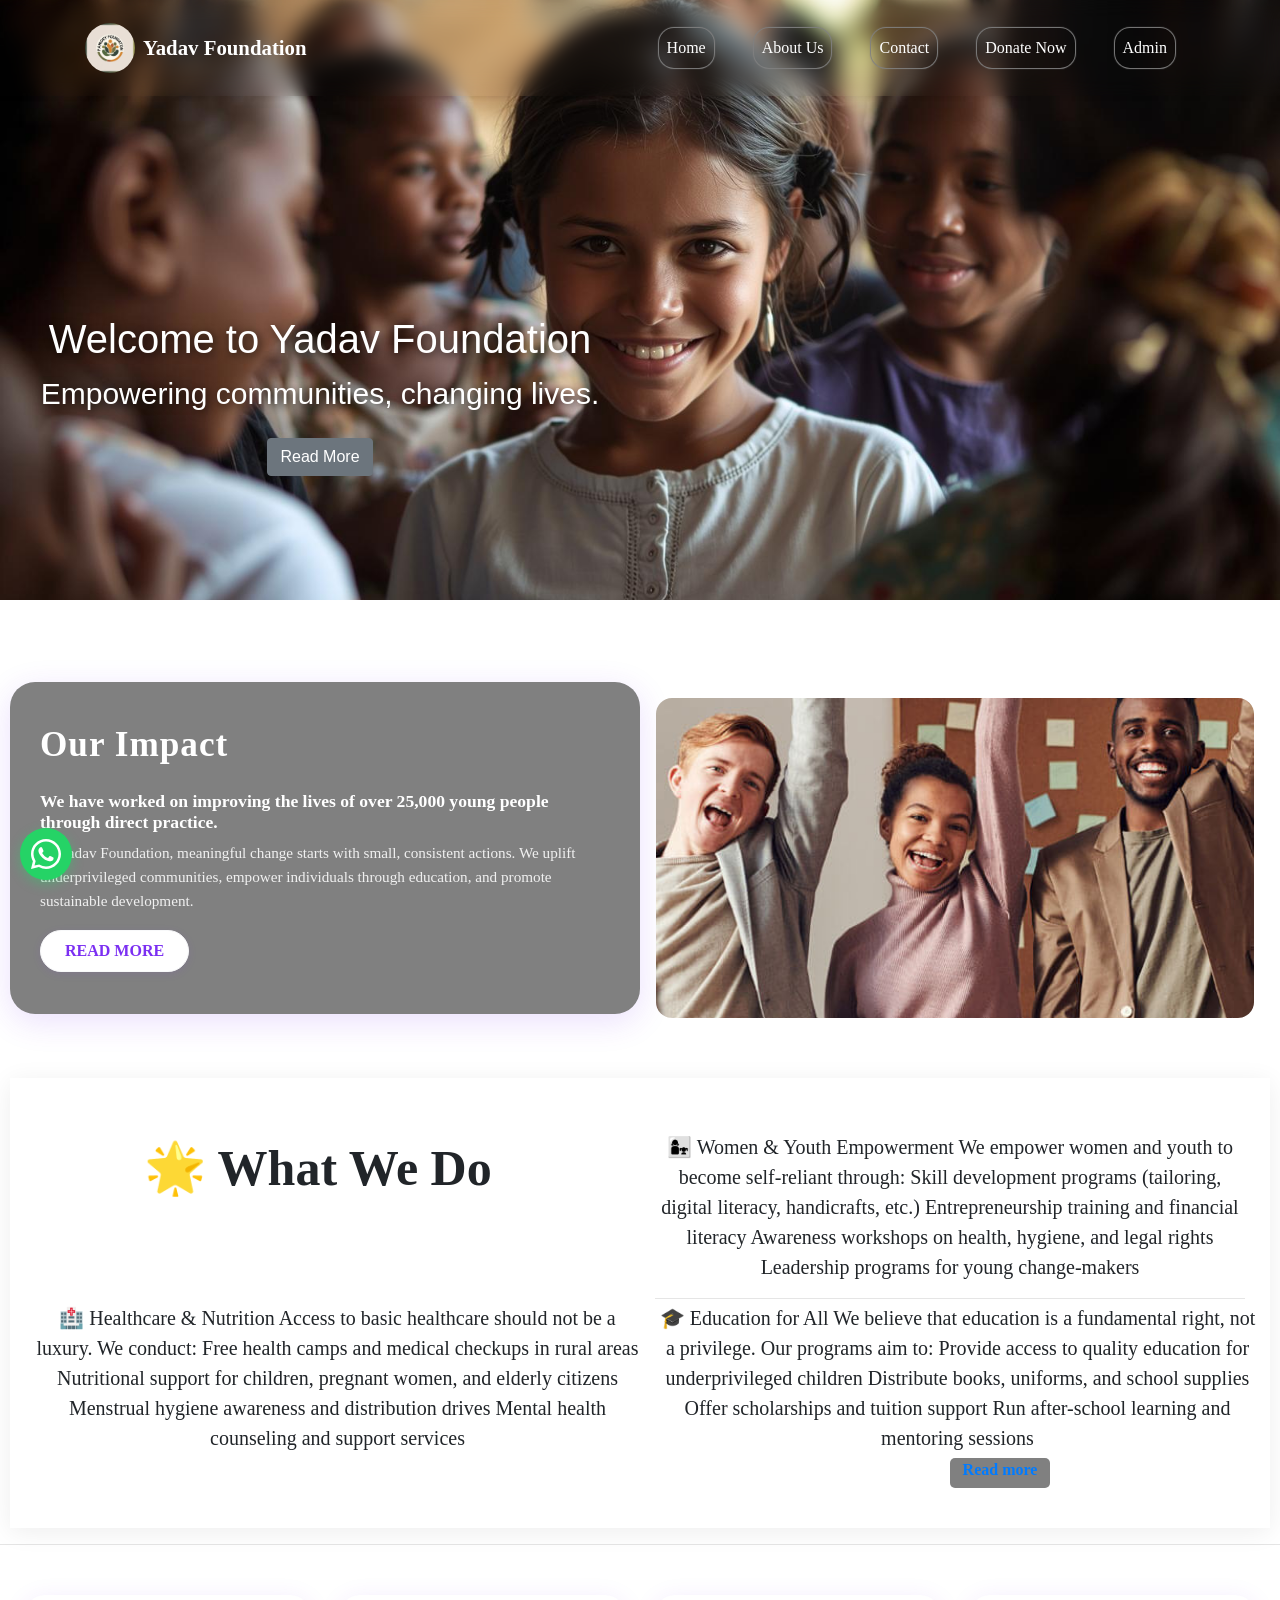
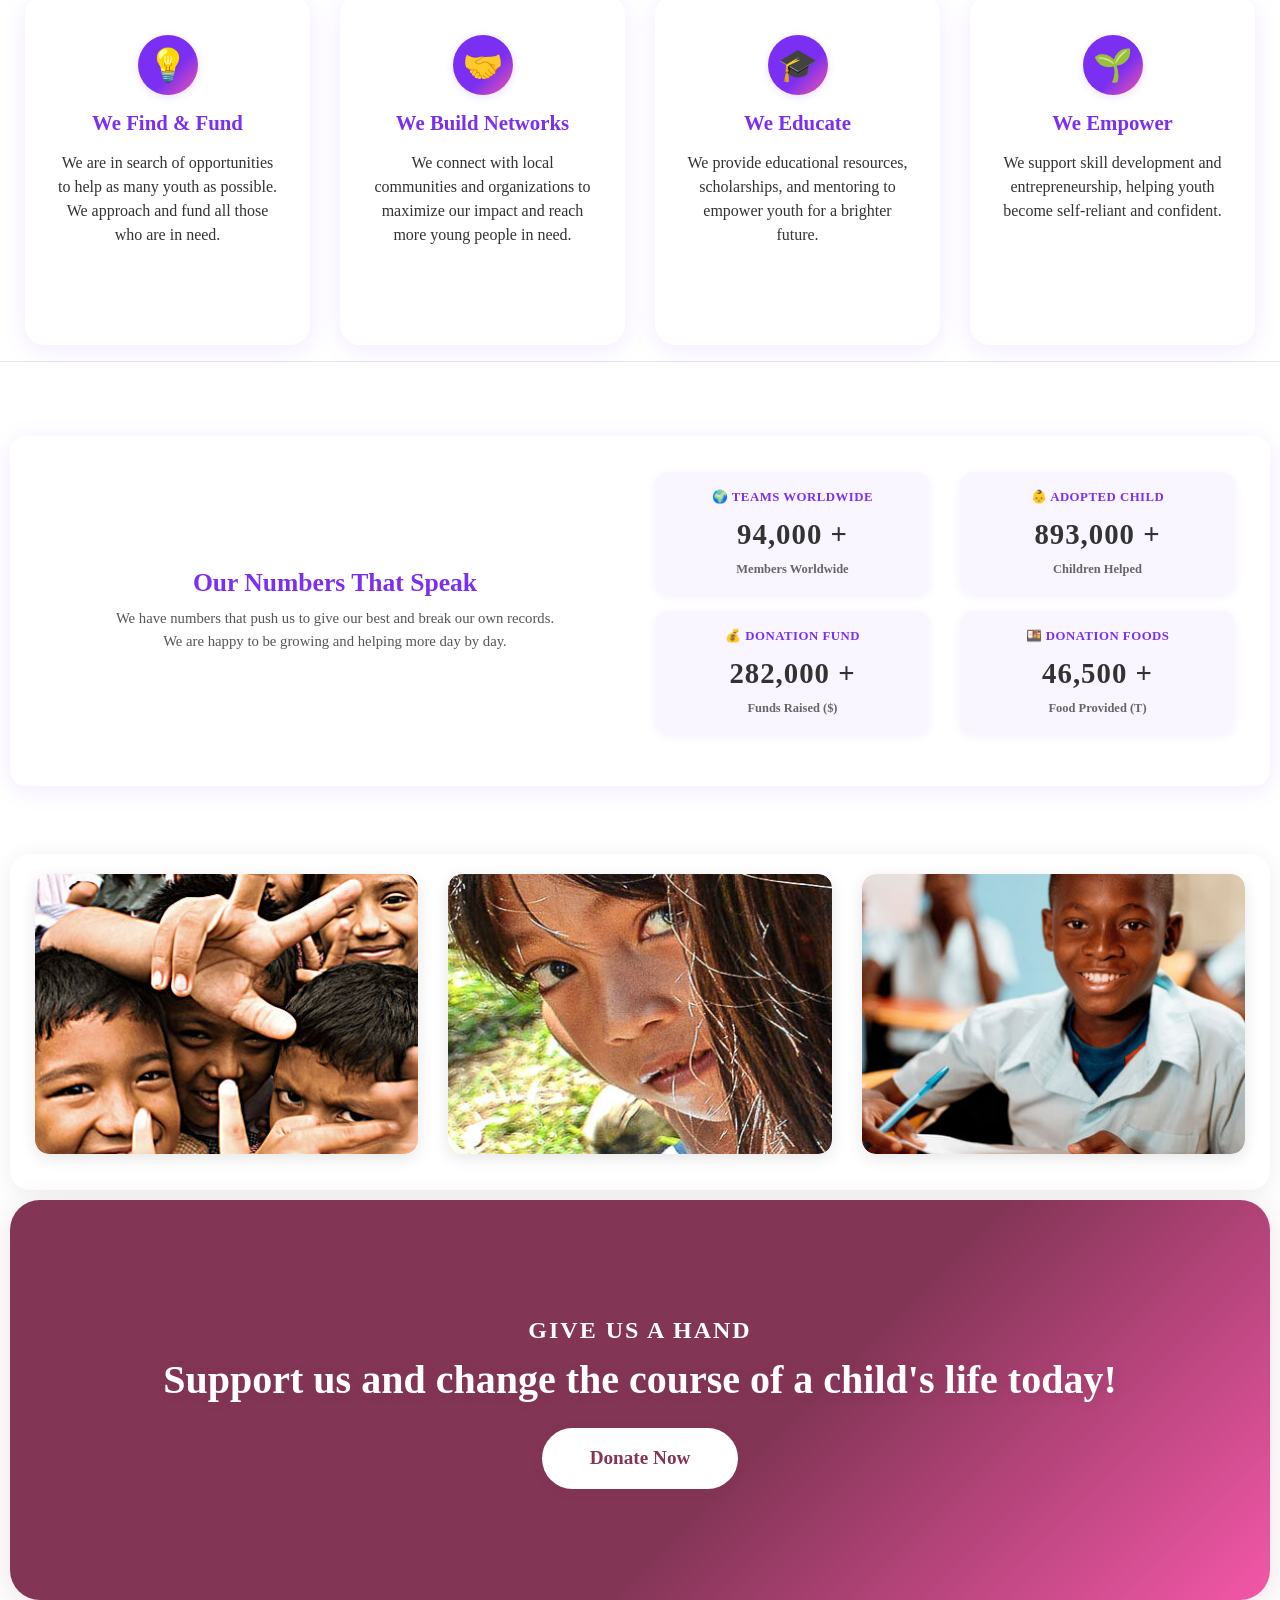
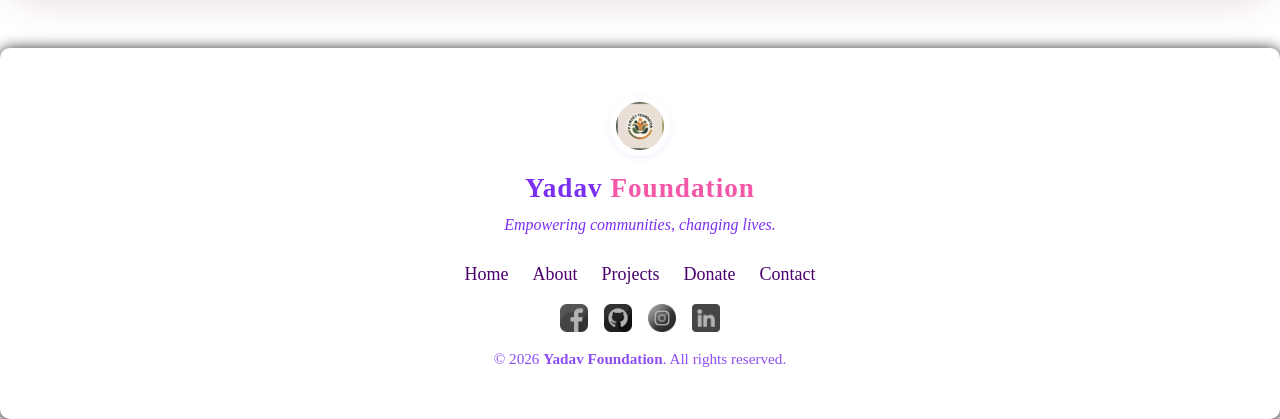
==== commit 773bf78a: "done" ====
--- a/index.html
+++ b/index.html
@@ -323,6 +323,7 @@
         <!-- footer end -->
     </div>
   <a href="index.html" class="go-top-btn" id="goTopBtn" title="Go to top">⬆</a>
+  <a href="https://wa.me/919555916733" class="whatsapp-btn" title="Chat on WhatsApp" target="_blank" rel="noopener noreferrer"><svg viewBox="0 0 32 32" xmlns="http://www.w3.org/2000/svg"><path d="M16 0C7.163 0 0 7.163 0 16c0 2.822.736 5.472 2.027 7.774L0 32l8.437-2.01A15.93 15.93 0 0 0 16 32c8.837 0 16-7.163 16-16S24.837 0 16 0zm0 29.333a13.27 13.27 0 0 1-6.77-1.853l-.485-.288-5.01 1.194 1.234-4.874-.317-.5A13.267 13.267 0 0 1 2.667 16C2.667 8.636 8.636 2.667 16 2.667S29.333 8.636 29.333 16 23.364 29.333 16 29.333zm7.27-9.862c-.398-.199-2.354-1.162-2.719-1.294-.365-.133-.631-.199-.897.199-.266.398-1.03 1.294-1.263 1.56-.232.266-.465.299-.863.1-.398-.2-1.681-.62-3.202-1.977-1.183-1.056-1.982-2.36-2.214-2.758-.232-.398-.025-.613.175-.811.18-.178.398-.465.597-.698.2-.232.266-.398.398-.664.133-.266.067-.498-.033-.697-.1-.2-.897-2.162-1.23-2.96-.323-.778-.651-.672-.897-.684l-.764-.013c-.266 0-.697.1-1.063.498-.365.398-1.395 1.362-1.395 3.323s1.428 3.854 1.627 4.12c.2.266 2.81 4.29 6.808 6.018.951.41 1.694.655 2.272.839.955.304 1.824.261 2.511.158.766-.114 2.354-.962 2.686-1.891.332-.93.332-1.727.232-1.892-.099-.165-.365-.265-.763-.464z"/></svg></a>
     <!-- script.js file -->
     <script src="script.js"></script>
     
@@ -383,22 +384,6 @@
 });
 
 </script>
-
-
-	<!-- tawk to link -->
-	<!--Start of Tawk.to Script-->
-	<script type="text/javascript">
-	var Tawk_API=Tawk_API||{}, Tawk_LoadStart=new Date();
-	(function(){
-	var s1=document.createElement("script"),s0=document.getElementsByTagName("script")[0];
-	s1.async=true;
-	s1.src='https://embed.tawk.to/68ccf6eb61e7091922556005/1j5ga92cn';
-	s1.charset='UTF-8';
-	s1.setAttribute('crossorigin','*');
-	s0.parentNode.insertBefore(s1,s0);
-	})();
-	</script>
-	<!--End of Tawk.to Script-->
 </body>
 
 </html>
--- a/style.css
+++ b/style.css
@@ -337,8 +337,8 @@
 #goTopBtn {
   display: none;
   position: fixed;
-  bottom: 0;
-  right: 0;
+  bottom: 80px;
+  right: 20px;
   font-size: 24px;
   background-color: #333;
   color: #fff;
@@ -356,6 +356,34 @@
   opacity: 1;
 }
 
+.whatsapp-btn {
+  display: flex;
+  align-items: center;
+  justify-content: center;
+  position: fixed;
+  bottom: 20px;
+  left: 20px;
+  width: 52px;
+  height: 52px;
+  background-color: #25D366;
+  border-radius: 50%;
+  text-decoration: none;
+  z-index: 1000;
+  box-shadow: 0 4px 12px rgba(37,211,102,0.4);
+  transition: transform 0.25s, box-shadow 0.25s;
+}
+
+.whatsapp-btn:hover {
+  transform: translateY(-4px) scale(1.08);
+  box-shadow: 0 8px 20px rgba(37,211,102,0.5);
+}
+
+.whatsapp-btn svg {
+  width: 30px;
+  height: 30px;
+  fill: #fff;
+}
+
 
 .main-footer-unique {
     background: #fff;
@@ -628,109 +656,5 @@
   }
 }
 
-.chat-btn {
-    position: fixed;
-    bottom: 20px;
-    right: 20px;
-    color: #fff;
-    background-color: #0b74da;
-    border: none;
-    border-radius: 50%;
-    width: 40px;
-    height: 40px;
-    text-align: center;
-    font-size: 24px;
-    cursor: pointer;
-    box-shadow: 0 4px 8px rgba(0, 0, 0, 0.1);
-
-}
-.chat-btn:hover{
-animation-play-state: paused;
-transform: translateY(-10px);
-}
-@keyframes floatY{
-0%{transform: translateY(0);}
-50%{transform: translateY(-8px);}
-100%{transform: translateY(0);}
-}
-
-@media(prefers-reduced-motion: reduce){
-
-}
-
- 
-.chat-box {
-    position: fixed;
-    bottom: 90px;
-    right: 30px;
-    width: 300px;
-    height: 300px;
-    border-radius: 10px;
-    /* background: #fffe4e; */
-    box-shadow: 0 4px 12px rgba(0, 0, 0, 0.1);
-    display: flex;
-    flex-direction: column;
-    overflow: hidden;
-    text-align: center;
-    justify-content: space-between;
-
-
-}
-
-.chat-header {
-    background: #334ea3;
-    color: white;
-    font-size: 18px;
-    padding: 12px;
-    font-weight: bold;
-    box-shadow: 0 10px 15px;
-}
-
-.chat-message {
-    flex: 1;
-    padding: 10px;
-    overflow-y: auto;
-    background: #f9f9f9;
-    background-image: url('');
-    width: 300px;
-}
-
-.message {
-    margin-bottom: 20px;
-    padding: 10px 12px;
-    border-radius: 10px;
-    max-width: 70%;
-    border-top-left-radius: 0;
-    border-bottom-right-radius: 0;
-    border-bottom-left-radius: 30px;
-    box-shadow: 0 0 3px 5px rgba(0, 0, 0, 0.1);
-}
-
-.user {
-    background: #8cf02e;
-    /* align-self: flex-end; */
-    margin-left: 76px;
-
-    border-bottom-right-radius: 0;
-
-}
-
-.bot {
-    background: #ececec;
-    align-self: flex-end;
-}
-
-.chat-input {
-    border: solid 1px #ddd;
-    display: flex;
-
-}
-
-.chat-input input {
-    border: none;
-    flex: 1;
-    padding: 10px;
-    font-size: 18px;
-
-}
-
+
+
